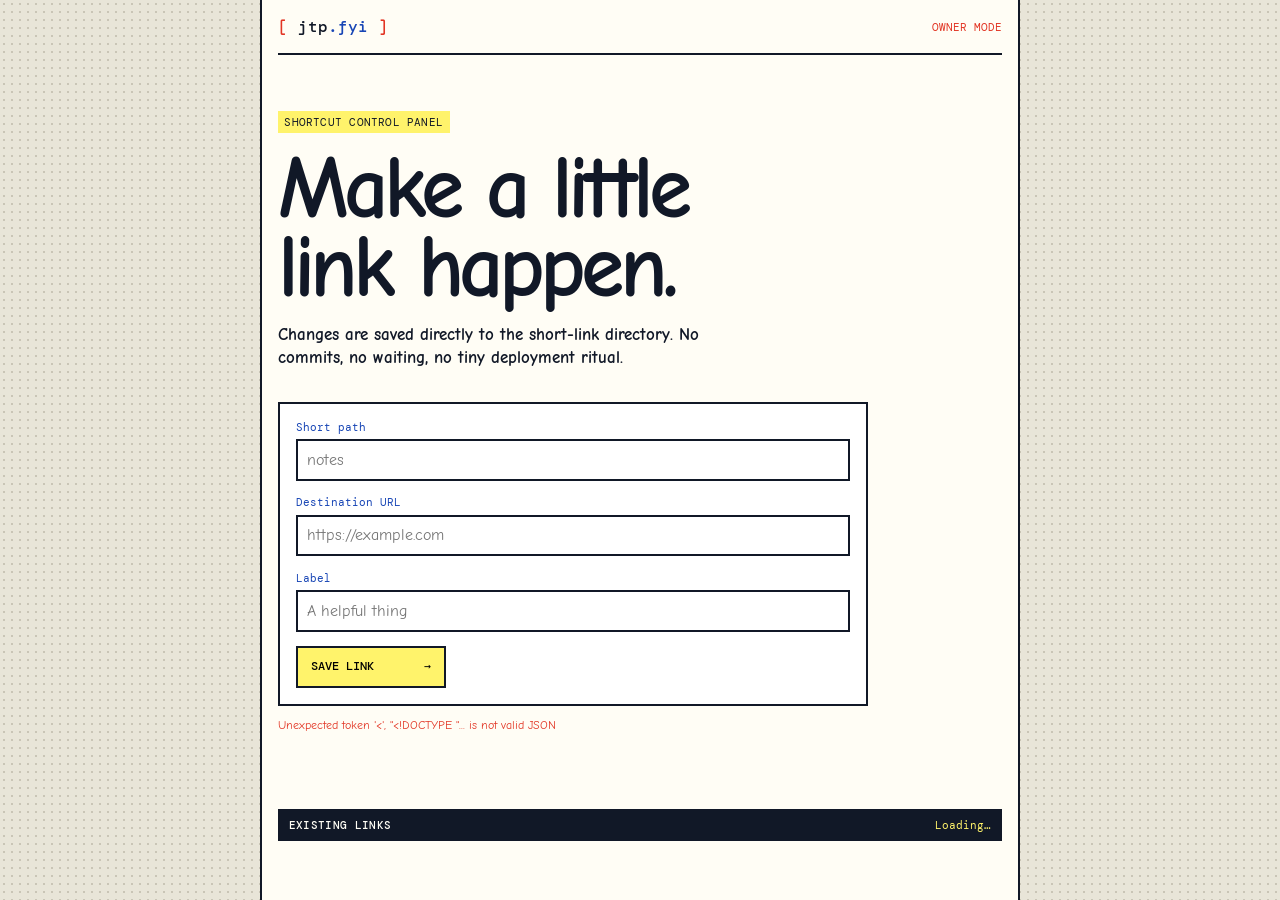
==== admin.html @ c7878ebf "Add Cloudflare Access admin panel" ====
<!doctype html>
<html lang="en">
  <head>
    <meta charset="UTF-8" />
    <meta name="viewport" content="width=device-width, initial-scale=1.0" />
    <meta name="robots" content="noindex" />
    <title>Admin | jtp.fyi</title>
    <link rel="preconnect" href="https://fonts.googleapis.com" />
    <link rel="preconnect" href="https://fonts.gstatic.com" crossorigin />
    <link href="https://fonts.googleapis.com/css2?family=Comic+Neue:wght@400;700&family=DM+Mono:wght@400;500&display=swap" rel="stylesheet" />
    <link rel="stylesheet" href="styles.css" />
  </head>
  <body>
    <main class="shell admin-page">
      <header class="site-header">
        <a class="wordmark" href="/">jtp<span>.fyi</span></a>
        <span class="admin-badge">OWNER MODE</span>
      </header>
      <section class="admin-content" aria-labelledby="admin-title">
        <p class="eyebrow">SHORTCUT CONTROL PANEL</p>
        <h1 id="admin-title">Make a little<br />link happen.</h1>
        <p class="admin-intro">Changes are saved directly to the short-link directory. No commits, no waiting, no tiny deployment ritual.</p>

        <form id="link-form" class="link-form">
          <input id="original-slug" type="hidden" />
          <label for="slug">Short path <input id="slug" maxlength="80" pattern="[a-zA-Z0-9_-]+" placeholder="notes" required /></label>
          <label for="destination">Destination URL <input id="destination" type="url" placeholder="https://example.com" required /></label>
          <label for="label">Label <input id="label" maxlength="120" placeholder="A helpful thing" required /></label>
          <div class="form-actions"><button id="save-link" class="primary-button" type="submit">Save link <span aria-hidden="true">→</span></button><button id="cancel-edit" class="text-button" type="button" hidden>Cancel edit</button></div>
        </form>
        <p id="form-status" class="form-status" aria-live="polite"></p>
      </section>
      <section class="admin-links" aria-labelledby="existing-links-title">
        <div class="section-heading"><h2 id="existing-links-title">Existing links</h2><span id="link-count" class="link-count">Loading…</span></div>
        <div id="admin-link-list" class="admin-link-list" aria-live="polite"></div>
      </section>
    </main>
    <script src="admin.js"></script>
  </body>
</html>
---- styles.css ----
:root {
  --ink: #111827;
  --paper: #fffdf5;
  --page: #e8e5d8;
  --blue: #1745b5;
  --red: #e23524;
  --yellow: #fff36b;
  --line: #111827;
}

* { box-sizing: border-box; }
html { background: var(--page); }
body {
  margin: 0;
  color: var(--ink);
  background-color: var(--page);
  background-image: radial-gradient(#c9c5b6 0.8px, transparent 0.8px);
  background-size: 8px 8px;
  font-family: "Comic Neue", cursive;
}
button, input { font: inherit; }
button { cursor: pointer; }
.shell {
  width: min(100% - 2rem, 760px);
  min-height: 100vh;
  margin: 0 auto;
  padding: 1rem;
  background: var(--paper);
  border-inline: 2px solid var(--line);
}
.site-header {
  display: flex;
  align-items: center;
  justify-content: space-between;
  padding-bottom: 1rem;
  border-bottom: 2px solid var(--line);
}
.wordmark {
  color: var(--ink);
  font-family: "DM Mono", monospace;
  font-size: 1rem;
  font-weight: 500;
  text-decoration: none;
}
.wordmark::before { content: "[ "; color: var(--red); }
.wordmark::after { content: " ]"; color: var(--red); }
.wordmark span { color: var(--blue); }
.admin-trigger, .text-button {
  padding: .35rem .55rem;
  border: 1px solid var(--line);
  border-radius: 0;
  background: var(--paper);
  color: var(--blue);
  font-family: "DM Mono", monospace;
  font-size: .68rem;
  font-weight: 500;
  letter-spacing: 0;
  text-decoration: underline;
  text-transform: uppercase;
}
.admin-trigger:hover, .text-button:hover { background: var(--yellow); color: var(--ink); }
.admin-trigger span { color: var(--red); }
.hero { max-width: 610px; padding: clamp(3.5rem, 10vw, 6.5rem) 0 4rem; }
.eyebrow {
  display: inline-block;
  margin: 0 0 1rem;
  padding: .25rem .4rem;
  background: var(--yellow);
  color: var(--ink);
  font-family: "DM Mono", monospace;
  font-size: .67rem;
  letter-spacing: .02em;
}
.hero h1, .admin-dialog h2, .redirect-card h1 {
  margin: 0;
  font-family: "Comic Neue", cursive;
  font-weight: 700;
  line-height: .9;
  letter-spacing: -.055em;
}
.hero h1 { font-size: clamp(3.5rem, 10vw, 6.5rem); }
.intro { max-width: 430px; margin: 1.5rem 0 0; font-size: 1.1rem; font-weight: 700; line-height: 1.3; }
.intro::before { content: "* "; color: var(--red); }
.links-section { padding-bottom: 4rem; }
.section-heading {
  display: flex;
  justify-content: space-between;
  align-items: baseline;
  padding: .45rem .55rem;
  border: 2px solid var(--line);
  background: var(--ink);
  color: var(--paper);
}
.section-heading h2 { margin: 0; font-family: "DM Mono", monospace; font-size: .7rem; font-weight: 500; letter-spacing: .03em; text-transform: uppercase; }
.link-count { color: var(--yellow); font-family: "DM Mono", monospace; font-size: .68rem; }
.link-list { border-inline: 2px solid var(--line); }
.link-row {
  display: grid;
  grid-template-columns: 1fr auto;
  align-items: center;
  gap: 1rem;
  padding: 1rem .7rem;
  border-bottom: 2px solid var(--line);
  color: var(--blue);
  text-decoration: underline;
  text-decoration-thickness: 1.5px;
  text-underline-offset: 3px;
  transition: background-color .12s steps(2), color .12s steps(2);
}
.link-row:hover { background: var(--yellow); color: var(--ink); }
.link-title { font-size: clamp(1.45rem, 3vw, 2rem); font-weight: 700; letter-spacing: -.04em; }
.link-path { display: block; margin-top: .25rem; color: var(--ink); font-family: "DM Mono", monospace; font-size: .7rem; text-decoration: none; }
.link-arrow { color: var(--red); font-family: "DM Mono", monospace; font-size: 1.3rem; text-decoration: none; }
footer {
  display: flex;
  justify-content: space-between;
  gap: 1rem;
  padding: 1rem 0 .25rem;
  border-top: 2px solid var(--line);
  font-family: "DM Mono", monospace;
  font-size: .63rem;
  line-height: 1.5;
}
.admin-dialog { width: min(100% - 2rem, 550px); border: 2px solid var(--line); border-radius: 0; background: var(--paper); color: var(--ink); padding: 1rem; box-shadow: 7px 7px 0 var(--blue); }
.admin-dialog::backdrop { background: rgba(17, 24, 39, .45); }.dialog-topline { display: flex; justify-content: space-between; font-family: "DM Mono", monospace; font-size: .67rem; }.dialog-topline button { border: 0; background: none; color: var(--red); font-size: 1.7rem; line-height: .7; }.admin-dialog h2 { margin: 2rem 0 1rem; font-size: 2.7rem; }.admin-dialog p { line-height: 1.45; }.admin-dialog form { display: grid; gap: 1rem; margin-top: 1.5rem; }.admin-dialog label { display: grid; gap: .4rem; font-family: "DM Mono", monospace; font-size: .7rem; font-weight: 500; }.admin-dialog input { width: 100%; min-height: 2.6rem; border: 2px solid var(--line); border-radius: 0; background: white; padding: .5rem .6rem; outline-color: var(--red); }.path-prefix { color: var(--blue); }.primary-button { display: flex; justify-content: space-between; width: 100%; border: 2px solid var(--line); border-radius: 0; background: var(--yellow); padding: .7rem .8rem; font-family: "DM Mono", monospace; font-size: .72rem; font-weight: 500; text-transform: uppercase; }.primary-button:hover { background: var(--blue); color: white; }.form-note, .form-status { font-size: .78rem; }.form-status.error { color: var(--red); }.form-status.success { color: var(--blue); }.manage-heading { display: flex; justify-content: space-between; align-items: start; }.manage-heading h2 { margin-top: 0; }
.redirect-page { display: grid; min-height: 100vh; place-items: center; padding: 1.5rem; }.redirect-card { width: min(100%, 520px); border: 2px solid var(--line); background: var(--paper); padding: 1.5rem; box-shadow: 7px 7px 0 var(--blue); }.redirect-card h1 { font-size: clamp(2.25rem, 8vw, 4rem); }.redirect-card p { line-height: 1.45; }.redirect-card a { color: var(--blue); font-weight: 700; }
.admin-page { padding-bottom: 3rem; }.admin-badge { color: var(--red); font-family: "DM Mono", monospace; font-size: .67rem; }.admin-content { max-width: 590px; padding: 3.5rem 0 2.5rem; }.admin-content h1 { margin: 0; font-size: clamp(3rem, 8vw, 5.5rem); line-height: .9; letter-spacing: -.055em; }.admin-intro { max-width: 460px; font-size: 1.05rem; font-weight: 700; line-height: 1.35; }.link-form { display: grid; gap: .9rem; margin-top: 2rem; padding: 1rem; border: 2px solid var(--line); background: #fff; }.link-form label { display: grid; gap: .35rem; color: var(--blue); font-family: "DM Mono", monospace; font-size: .7rem; }.link-form input { width: 100%; min-height: 2.6rem; border: 2px solid var(--line); border-radius: 0; padding: .45rem .55rem; font-family: "Comic Neue", cursive; font-size: 1rem; outline-color: var(--red); }.form-actions { display: flex; align-items: center; gap: .75rem; }.form-actions .primary-button { width: auto; min-width: 150px; }.form-actions .text-button { background: transparent; }.admin-links { margin-top: 1.5rem; }.admin-link-list { border-inline: 2px solid var(--line); }.admin-link-row { display: grid; grid-template-columns: 1fr auto; gap: 1rem; align-items: center; padding: .8rem .65rem; border-bottom: 2px solid var(--line); }.admin-link-row strong { display: block; color: var(--blue); font-size: 1.25rem; }.admin-link-row span { display: block; max-width: 480px; overflow: hidden; font-family: "DM Mono", monospace; font-size: .65rem; text-overflow: ellipsis; white-space: nowrap; }.row-actions { display: flex; gap: .4rem; }.row-actions button { border: 1px solid var(--line); border-radius: 0; background: var(--paper); color: var(--blue); padding: .3rem .45rem; font-family: "DM Mono", monospace; font-size: .63rem; text-decoration: underline; }.row-actions button:hover { background: var(--yellow); color: var(--ink); }
@media (max-width: 560px) { .shell { width: calc(100% - 1rem); padding: .75rem; }.hero { padding-top: 3.5rem; }.hero h1 { font-size: clamp(3.15rem, 16vw, 5rem); } footer { display: grid; }.link-row { padding: .9rem .55rem; } }
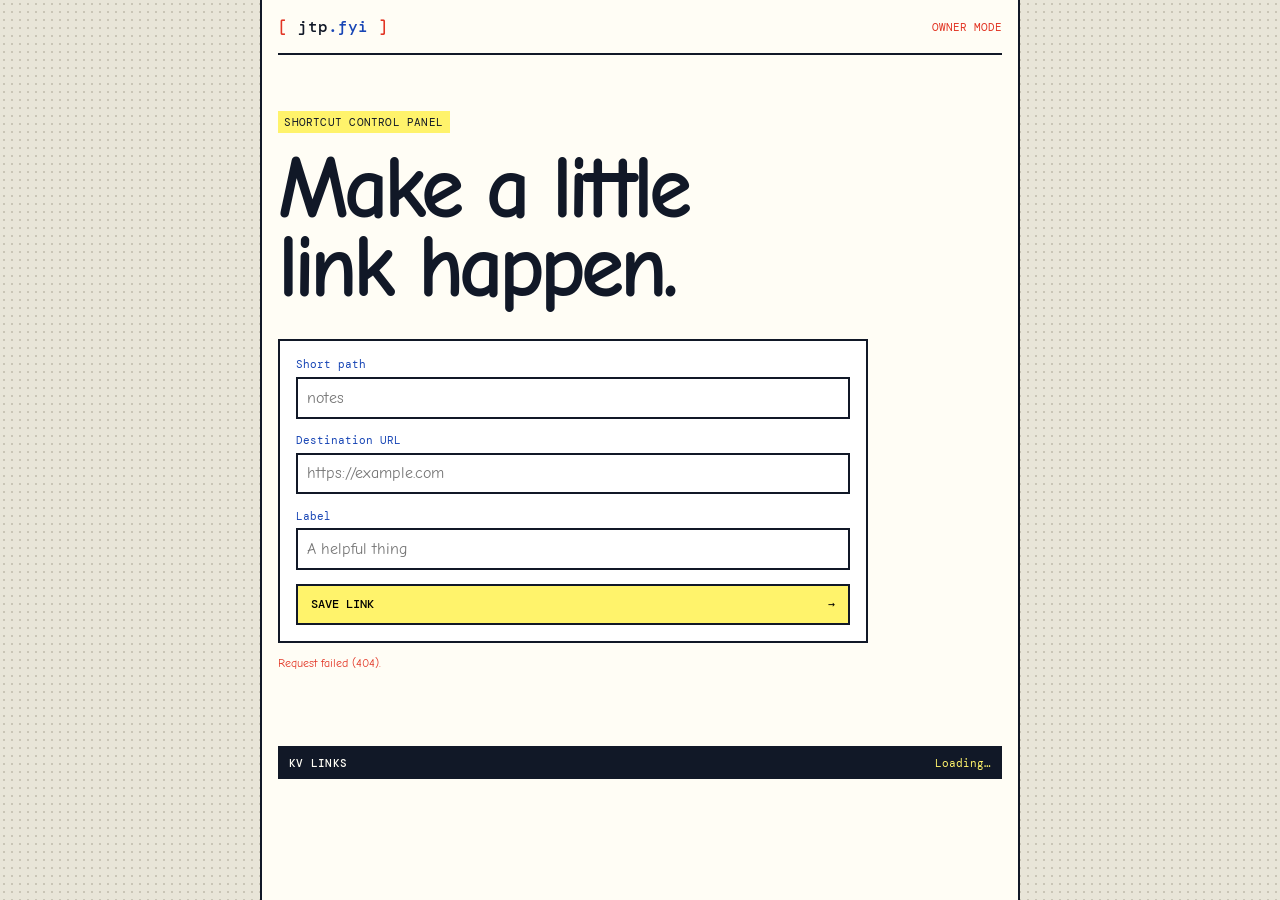
==== commit d386179b: "Prototype Cloudflare Access admin panel" ====
--- a/admin.html
+++ b/admin.html
@@ -8,33 +8,24 @@
     <link rel="preconnect" href="https://fonts.googleapis.com" />
     <link rel="preconnect" href="https://fonts.gstatic.com" crossorigin />
     <link href="https://fonts.googleapis.com/css2?family=Comic+Neue:wght@400;700&family=DM+Mono:wght@400;500&display=swap" rel="stylesheet" />
-    <link rel="stylesheet" href="styles.css" />
+    <link rel="stylesheet" href="/styles.css" />
   </head>
   <body>
     <main class="shell admin-page">
-      <header class="site-header">
-        <a class="wordmark" href="/">jtp<span>.fyi</span></a>
-        <span class="admin-badge">OWNER MODE</span>
-      </header>
+      <header class="site-header"><a class="wordmark" href="/">jtp<span>.fyi</span></a><span class="admin-badge">OWNER MODE</span></header>
       <section class="admin-content" aria-labelledby="admin-title">
         <p class="eyebrow">SHORTCUT CONTROL PANEL</p>
         <h1 id="admin-title">Make a little<br />link happen.</h1>
-        <p class="admin-intro">Changes are saved directly to the short-link directory. No commits, no waiting, no tiny deployment ritual.</p>
-
         <form id="link-form" class="link-form">
-          <input id="original-slug" type="hidden" />
           <label for="slug">Short path <input id="slug" maxlength="80" pattern="[a-zA-Z0-9_-]+" placeholder="notes" required /></label>
           <label for="destination">Destination URL <input id="destination" type="url" placeholder="https://example.com" required /></label>
           <label for="label">Label <input id="label" maxlength="120" placeholder="A helpful thing" required /></label>
-          <div class="form-actions"><button id="save-link" class="primary-button" type="submit">Save link <span aria-hidden="true">→</span></button><button id="cancel-edit" class="text-button" type="button" hidden>Cancel edit</button></div>
+          <button class="primary-button" type="submit">Save link <span aria-hidden="true">→</span></button>
         </form>
         <p id="form-status" class="form-status" aria-live="polite"></p>
       </section>
-      <section class="admin-links" aria-labelledby="existing-links-title">
-        <div class="section-heading"><h2 id="existing-links-title">Existing links</h2><span id="link-count" class="link-count">Loading…</span></div>
-        <div id="admin-link-list" class="admin-link-list" aria-live="polite"></div>
-      </section>
+      <section class="admin-links" aria-labelledby="existing-links-title"><div class="section-heading"><h2 id="existing-links-title">KV links</h2><span id="link-count" class="link-count">Loading…</span></div><div id="admin-link-list" class="admin-link-list"></div></section>
     </main>
-    <script src="admin.js"></script>
+    <script src="/admin.js"></script>
   </body>
 </html>
--- a/styles.css
+++ b/styles.css
@@ -124,5 +124,5 @@
 .admin-dialog { width: min(100% - 2rem, 550px); border: 2px solid var(--line); border-radius: 0; background: var(--paper); color: var(--ink); padding: 1rem; box-shadow: 7px 7px 0 var(--blue); }
 .admin-dialog::backdrop { background: rgba(17, 24, 39, .45); }.dialog-topline { display: flex; justify-content: space-between; font-family: "DM Mono", monospace; font-size: .67rem; }.dialog-topline button { border: 0; background: none; color: var(--red); font-size: 1.7rem; line-height: .7; }.admin-dialog h2 { margin: 2rem 0 1rem; font-size: 2.7rem; }.admin-dialog p { line-height: 1.45; }.admin-dialog form { display: grid; gap: 1rem; margin-top: 1.5rem; }.admin-dialog label { display: grid; gap: .4rem; font-family: "DM Mono", monospace; font-size: .7rem; font-weight: 500; }.admin-dialog input { width: 100%; min-height: 2.6rem; border: 2px solid var(--line); border-radius: 0; background: white; padding: .5rem .6rem; outline-color: var(--red); }.path-prefix { color: var(--blue); }.primary-button { display: flex; justify-content: space-between; width: 100%; border: 2px solid var(--line); border-radius: 0; background: var(--yellow); padding: .7rem .8rem; font-family: "DM Mono", monospace; font-size: .72rem; font-weight: 500; text-transform: uppercase; }.primary-button:hover { background: var(--blue); color: white; }.form-note, .form-status { font-size: .78rem; }.form-status.error { color: var(--red); }.form-status.success { color: var(--blue); }.manage-heading { display: flex; justify-content: space-between; align-items: start; }.manage-heading h2 { margin-top: 0; }
 .redirect-page { display: grid; min-height: 100vh; place-items: center; padding: 1.5rem; }.redirect-card { width: min(100%, 520px); border: 2px solid var(--line); background: var(--paper); padding: 1.5rem; box-shadow: 7px 7px 0 var(--blue); }.redirect-card h1 { font-size: clamp(2.25rem, 8vw, 4rem); }.redirect-card p { line-height: 1.45; }.redirect-card a { color: var(--blue); font-weight: 700; }
-.admin-page { padding-bottom: 3rem; }.admin-badge { color: var(--red); font-family: "DM Mono", monospace; font-size: .67rem; }.admin-content { max-width: 590px; padding: 3.5rem 0 2.5rem; }.admin-content h1 { margin: 0; font-size: clamp(3rem, 8vw, 5.5rem); line-height: .9; letter-spacing: -.055em; }.admin-intro { max-width: 460px; font-size: 1.05rem; font-weight: 700; line-height: 1.35; }.link-form { display: grid; gap: .9rem; margin-top: 2rem; padding: 1rem; border: 2px solid var(--line); background: #fff; }.link-form label { display: grid; gap: .35rem; color: var(--blue); font-family: "DM Mono", monospace; font-size: .7rem; }.link-form input { width: 100%; min-height: 2.6rem; border: 2px solid var(--line); border-radius: 0; padding: .45rem .55rem; font-family: "Comic Neue", cursive; font-size: 1rem; outline-color: var(--red); }.form-actions { display: flex; align-items: center; gap: .75rem; }.form-actions .primary-button { width: auto; min-width: 150px; }.form-actions .text-button { background: transparent; }.admin-links { margin-top: 1.5rem; }.admin-link-list { border-inline: 2px solid var(--line); }.admin-link-row { display: grid; grid-template-columns: 1fr auto; gap: 1rem; align-items: center; padding: .8rem .65rem; border-bottom: 2px solid var(--line); }.admin-link-row strong { display: block; color: var(--blue); font-size: 1.25rem; }.admin-link-row span { display: block; max-width: 480px; overflow: hidden; font-family: "DM Mono", monospace; font-size: .65rem; text-overflow: ellipsis; white-space: nowrap; }.row-actions { display: flex; gap: .4rem; }.row-actions button { border: 1px solid var(--line); border-radius: 0; background: var(--paper); color: var(--blue); padding: .3rem .45rem; font-family: "DM Mono", monospace; font-size: .63rem; text-decoration: underline; }.row-actions button:hover { background: var(--yellow); color: var(--ink); }
+.admin-page { padding-bottom: 3rem; }.admin-badge { color: var(--red); font-family: "DM Mono", monospace; font-size: .67rem; }.admin-content { max-width: 590px; padding: 3.5rem 0 2.5rem; }.admin-content h1 { margin: 0; font-size: clamp(3rem, 8vw, 5.5rem); line-height: .9; letter-spacing: -.055em; }.link-form { display: grid; gap: .9rem; margin-top: 2rem; padding: 1rem; border: 2px solid var(--line); background: #fff; }.link-form label { display: grid; gap: .35rem; color: var(--blue); font-family: "DM Mono", monospace; font-size: .7rem; }.link-form input { width: 100%; min-height: 2.6rem; border: 2px solid var(--line); border-radius: 0; padding: .45rem .55rem; font-family: "Comic Neue", cursive; font-size: 1rem; outline-color: var(--red); }.admin-links { margin-top: 1.5rem; }.admin-link-list { border-inline: 2px solid var(--line); }.admin-link-row { padding: .8rem .65rem; border-bottom: 2px solid var(--line); }.admin-link-row strong { display: block; color: var(--blue); font-size: 1.25rem; }.admin-link-row span { display: block; overflow: hidden; font-family: "DM Mono", monospace; font-size: .65rem; text-overflow: ellipsis; white-space: nowrap; }
 @media (max-width: 560px) { .shell { width: calc(100% - 1rem); padding: .75rem; }.hero { padding-top: 3.5rem; }.hero h1 { font-size: clamp(3.15rem, 16vw, 5rem); } footer { display: grid; }.link-row { padding: .9rem .55rem; } }
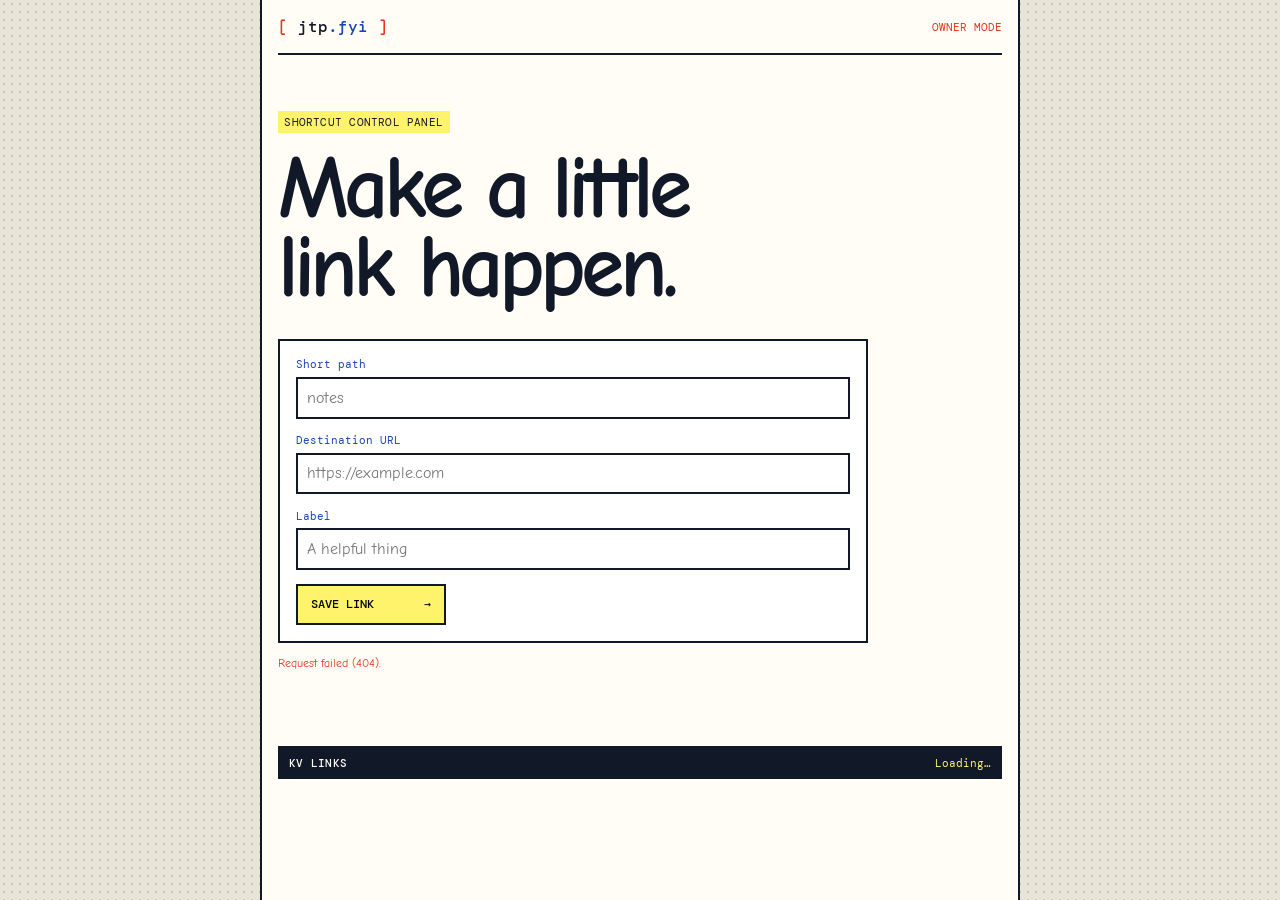
==== commit 1bc32589: "Show and manage KV links" ====
--- a/admin.html
+++ b/admin.html
@@ -17,10 +17,11 @@
         <p class="eyebrow">SHORTCUT CONTROL PANEL</p>
         <h1 id="admin-title">Make a little<br />link happen.</h1>
         <form id="link-form" class="link-form">
-          <label for="slug">Short path <input id="slug" maxlength="80" pattern="[a-zA-Z0-9_-]+" placeholder="notes" required /></label>
-          <label for="destination">Destination URL <input id="destination" type="url" placeholder="https://example.com" required /></label>
-          <label for="label">Label <input id="label" maxlength="120" placeholder="A helpful thing" required /></label>
-          <button class="primary-button" type="submit">Save link <span aria-hidden="true">→</span></button>
+          <input id="original-slug" type="hidden" />
+          <label for="slug">Short path <input id="slug" name="slug" maxlength="80" pattern="[a-zA-Z0-9_-]+" placeholder="notes" required /></label>
+          <label for="destination">Destination URL <input id="destination" name="destination" type="url" placeholder="https://example.com" required /></label>
+          <label for="label">Label <input id="label" name="label" maxlength="120" placeholder="A helpful thing" required /></label>
+          <div class="form-actions"><button class="primary-button" type="submit">Save link <span aria-hidden="true">→</span></button><button id="cancel-edit" class="text-button" type="button" hidden>Cancel edit</button></div>
         </form>
         <p id="form-status" class="form-status" aria-live="polite"></p>
       </section>
--- a/styles.css
+++ b/styles.css
@@ -125,4 +125,5 @@
 .admin-dialog::backdrop { background: rgba(17, 24, 39, .45); }.dialog-topline { display: flex; justify-content: space-between; font-family: "DM Mono", monospace; font-size: .67rem; }.dialog-topline button { border: 0; background: none; color: var(--red); font-size: 1.7rem; line-height: .7; }.admin-dialog h2 { margin: 2rem 0 1rem; font-size: 2.7rem; }.admin-dialog p { line-height: 1.45; }.admin-dialog form { display: grid; gap: 1rem; margin-top: 1.5rem; }.admin-dialog label { display: grid; gap: .4rem; font-family: "DM Mono", monospace; font-size: .7rem; font-weight: 500; }.admin-dialog input { width: 100%; min-height: 2.6rem; border: 2px solid var(--line); border-radius: 0; background: white; padding: .5rem .6rem; outline-color: var(--red); }.path-prefix { color: var(--blue); }.primary-button { display: flex; justify-content: space-between; width: 100%; border: 2px solid var(--line); border-radius: 0; background: var(--yellow); padding: .7rem .8rem; font-family: "DM Mono", monospace; font-size: .72rem; font-weight: 500; text-transform: uppercase; }.primary-button:hover { background: var(--blue); color: white; }.form-note, .form-status { font-size: .78rem; }.form-status.error { color: var(--red); }.form-status.success { color: var(--blue); }.manage-heading { display: flex; justify-content: space-between; align-items: start; }.manage-heading h2 { margin-top: 0; }
 .redirect-page { display: grid; min-height: 100vh; place-items: center; padding: 1.5rem; }.redirect-card { width: min(100%, 520px); border: 2px solid var(--line); background: var(--paper); padding: 1.5rem; box-shadow: 7px 7px 0 var(--blue); }.redirect-card h1 { font-size: clamp(2.25rem, 8vw, 4rem); }.redirect-card p { line-height: 1.45; }.redirect-card a { color: var(--blue); font-weight: 700; }
 .admin-page { padding-bottom: 3rem; }.admin-badge { color: var(--red); font-family: "DM Mono", monospace; font-size: .67rem; }.admin-content { max-width: 590px; padding: 3.5rem 0 2.5rem; }.admin-content h1 { margin: 0; font-size: clamp(3rem, 8vw, 5.5rem); line-height: .9; letter-spacing: -.055em; }.link-form { display: grid; gap: .9rem; margin-top: 2rem; padding: 1rem; border: 2px solid var(--line); background: #fff; }.link-form label { display: grid; gap: .35rem; color: var(--blue); font-family: "DM Mono", monospace; font-size: .7rem; }.link-form input { width: 100%; min-height: 2.6rem; border: 2px solid var(--line); border-radius: 0; padding: .45rem .55rem; font-family: "Comic Neue", cursive; font-size: 1rem; outline-color: var(--red); }.admin-links { margin-top: 1.5rem; }.admin-link-list { border-inline: 2px solid var(--line); }.admin-link-row { padding: .8rem .65rem; border-bottom: 2px solid var(--line); }.admin-link-row strong { display: block; color: var(--blue); font-size: 1.25rem; }.admin-link-row span { display: block; overflow: hidden; font-family: "DM Mono", monospace; font-size: .65rem; text-overflow: ellipsis; white-space: nowrap; }
+.form-actions { display: flex; align-items: center; gap: .75rem; }.form-actions .primary-button { width: auto; min-width: 150px; }.admin-link-row { display: grid; grid-template-columns: 1fr auto; align-items: center; gap: 1rem; }.row-actions { display: flex; gap: .4rem; }.row-actions button { border: 1px solid var(--line); border-radius: 0; background: var(--paper); color: var(--blue); padding: .3rem .45rem; font-family: "DM Mono", monospace; font-size: .63rem; text-decoration: underline; }.row-actions button:hover { background: var(--yellow); color: var(--ink); }
 @media (max-width: 560px) { .shell { width: calc(100% - 1rem); padding: .75rem; }.hero { padding-top: 3.5rem; }.hero h1 { font-size: clamp(3.15rem, 16vw, 5rem); } footer { display: grid; }.link-row { padding: .9rem .55rem; } }
